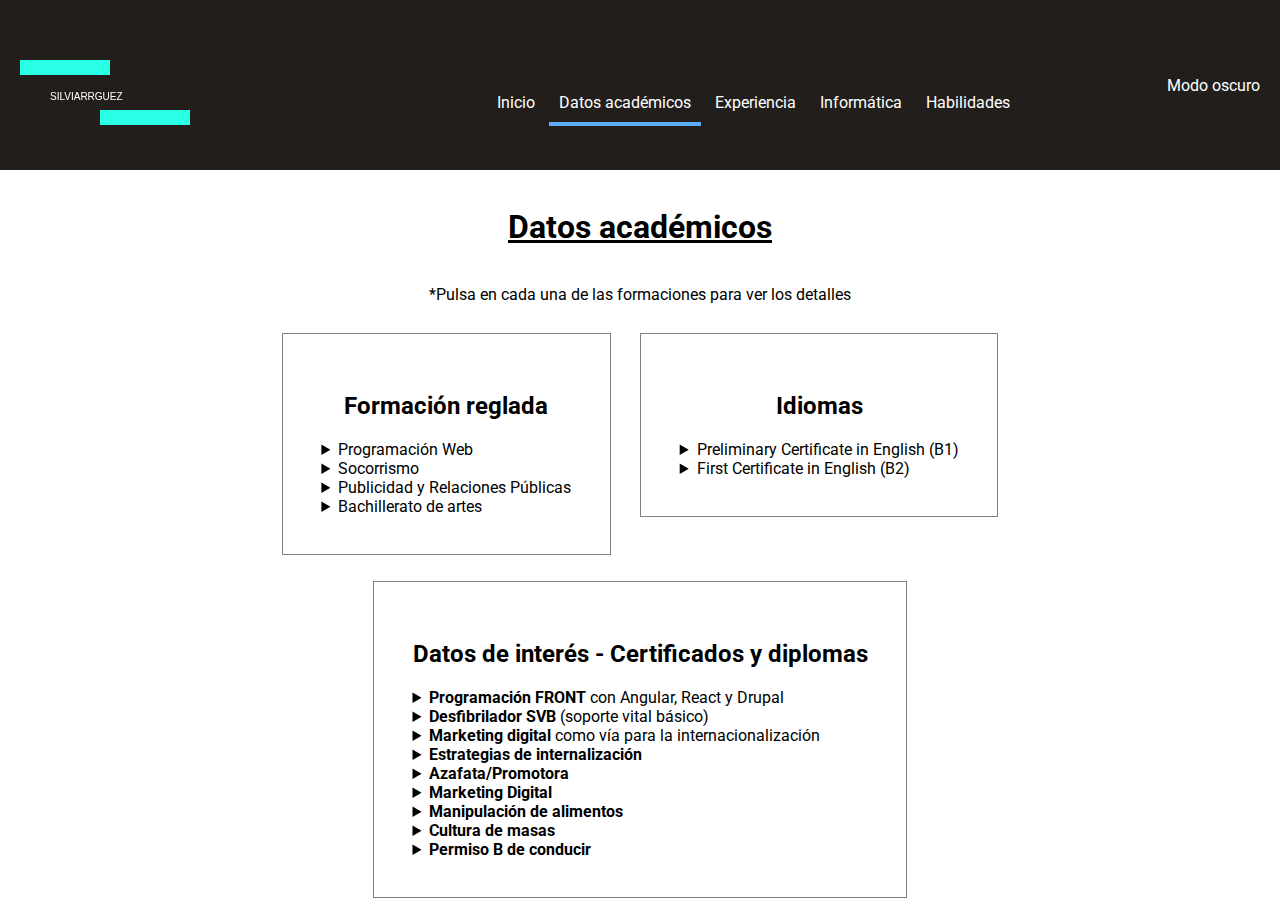
==== academicos.html @ 1fe23177 "html" ====
<!DOCTYPE html>
<html lang="en">

<head>
  <meta charset="UTF-8">
  <meta http-equiv="X-UA-Compatible" content="IE=edge">
  <meta name="viewport" content="width=device-width, initial-scale=1.0">
  <link rel="stylesheet" href="https://cdnjs.cloudflare.com/ajax/libs/font-awesome/4.7.0/css/font-awesome.min.css">

  <link rel="stylesheet" href="estilo/styles.css">

  <link rel="preconnect" href="https://fonts.gstatic.com">
  <link href="https://fonts.googleapis.com/css2?family=Roboto:wght@100&display=swap" rel="stylesheet">

  <title>CV Silvia R. - Datos académicos</title>

</head>

<body class="dia">
  <header>
    <canvas id="marcaPersonal">
      Your browser does not support the HTML canvas tag.
    </canvas>

    <menu>
      <a href="index.html">Inicio</a>
      <a href="academicos.html" class="active">Datos académicos</a>
      <a href="experiencia.html">Experiencia</a>
      <a href="informatica.html">Informática</a>
      <a href="habilidades.html">Habilidades</a>
    </menu>

    <div>
      <button id="btn" onclick="modos()">Modo oscuro</button>
    </div>
  </header>

  <div class="container-center">

    <u><h1>Datos académicos</h1></u>
    <p>*Pulsa en cada una de las formaciones para ver los detalles</p>
    <div class="parrafAncho">
      <h2>Formación reglada</h2>
      <details close="">
        <summary>Programación Web</summary><br>

        <b>Centro: </b>MasterD</br>
        <!-- <img src="iconos/masterd.jpg" style="float:right; height:20%; margin-left:5%;"> -->
        <b>Fecha de inicio: </b>27/09/2019</br>
        <b>Fecha de fin: </b>15/04/2021</br>
        <b>Duración: </b>975 horas</br></br>
      </details>

      <details close="">
        <summary>Socorrismo</summary><br>
        <b>Centro: </b>Real Federación Española de Salvamento y Socorrismo</br>
        <b>Fecha de inicio: </b>01/02/2020</br>
        <b>Fecha de fin: </b>05/03/2020</br>
        <b>Duración: </b>135 horas</br></br>
      </details>

      <details close="">
        <summary>Publicidad y Relaciones Públicas</summary><br>
        <b>Centro: </b>Universidad de Sevilla</br>
        <b>Fecha de inicio: </b> 09/2014</br>
        <b>Fecha de fin: </b> 07/2019</br>
        <b>Duración: </b>4 años y 10 meses</br>
        <b>TFG: </b><i>Reverse product placement:</i> de la obra literaria a la realidad del mercado. Un estudio de casos.</br></br>
      </details>

      <details close="">
        <summary>Bachillerato de artes</summary><br>
        <b>Centro: </b>Escuela de Artes y Oficios León Ortega, Huelva</br>
        <b>Fecha de inicio: </b>09/2011</br>
        <b>Fecha de fin: </b>07/2019</br>
        <b>Duración: </b>1 año y 9 meses</br></br>
      </details>
    </div>

    <div class="parrafAncho">
      <h2>Idiomas</h2>
      <details close="">
        <summary>Preliminary Certificate in English (B1)</summary><br>
        <img src="iconos/B1.png" style="float:right; height:43%; margin-left:5%;">
        <b>Centro: </b>Giralda Center - Sevilla</br>
        <b>Tipo de examen: </b> Cambridge Assesment English</br>
        <b>Fecha de obtención: </b>26/06/2018</br></br>
      </details>

      <details close="">
        <summary>First Certificate in English (B2)</summary><br>
        <img src="iconos/B2.png" style="float:right; height:40%; margin-left:5%;">
        <b>Centro: </b>Kedaro - Huelva</br>
        <b>Tipo de examen: </b>Cambridge Assesment English </br>
        <b>Fecha de obtención: </b>18/08/2020</br></br>
      </details>
    </div>

    <div class="parrafAncho">
      <h2>Datos de interés - Certificados y diplomas</h2>
      <details close="">
        <summary><b>Programación FRONT</b> con Angular, React y Drupal </summary><br>
        <b>Centro: </b> Cenec Málaga - Beca formativa de CMV Consultores</br>
        <b>Fecha de inicio: </b> 10/05/2021</br>
        <b>Fecha de fin: </b>05/07/2021</br>
        <b>Duración: </b> 224 horas</br></br>
      </details>

      <details close="">
        <summary><b>Desfibrilador SVB</b> (soporte vital básico) </summary><br>
        <b>Centro: </b>Real Federación Española de Salvamento y Socorrismo</br>
        <b>Fecha de obtención: </b>13/03/2020</br>
        <b>Duración: </b>2 semanas</br></br>
      </details>

      <details close="">
        <summary><b>Marketing digital</b> como vía para la internacionalización </summary><br>
        <b>Centro: </b>Universidad de Huelva</br>
        <b>Fecha de inicio: </b>03/12/2019</br>
        <b>Fecha de fin: </b>04/12/2019</br>
        <b>Duración: </b>2 días</br></br>
      </details>

      <details close="">
        <summary><b>Estrategias de internalización</b></summary><br>
        <b>Centro: </b>Universidad de Huelva</br>
        <b>Fecha de inicio: 10/12/2019</b></br>
        <b>Fecha de fin: </b>12/12/2019</br>
        <b>Duración: </b>2 días</br></br>

      </details>

      <details close="">
        <summary><b>Azafata/Promotora</b></summary><br>
        <b>Centro: </b>Servicio de Prevención Mancomunado de GrupoCTC</br>
        <b>Fecha de obtención: </b>11/12/2019 </br>
        <b>Duración: </b>1h 30min</br></br>
      </details>

      <details close="">
        <summary><b>Marketing Digital</b></summary><br>
        <b>Centro: </b>Google Actívate</br>
        <b>Fecha de obtención: </b>03/2018</br>
        <b>Duración: </b>40h</br></br>
      </details>
      <details close="">
        <summary><b>Manipulación de alimentos</b></summary><br>
        <b>Centro: </b>Ministerio de Educación</br>
        <b>Fecha de obtención: </b>21/06/2018</br>
        <b>Duración: </b>6h</br></br>
      </details>
      <details close="">
        <summary><b>Cultura de masas</b> </summary><br>
        <b>Centro: </b>Universidad de Sevilla</br>
        <b>Fecha de obtención: </b>24 y 25 octubre 2017</br>
        <b>Duración: </b>10h</br></br>
      </details>
      <details close="">
        <summary><b>Permiso B de conducir </b></summary><br>
        <b>Centro: </b>Reino de España</br>
        <b>Fecha de obtención: </b>12/03/2014</br>
      </details>
    </div>
  </div>
  <!-- footer completo -->
  <?php
    include 'footer.php';
  ?>
  <!-- jquery y javascript -->
  <script src="https://ajax.googleapis.com/ajax/libs/jquery/3.5.1/jquery.min.js"></script>
  <script src="javascript/javascript.js"></script>
  <script src="javascript/logo.js"></script>
</body>

</html>
---- estilo/styles.css ----
@font-face {
  font-family: aAreaKilometer50;
  src: url(aAreaKilometer50.ttf);
}

/* estilos generales */
*{
  font-family: 'Roboto', sans-serif;
  box-sizing:border-box;
}

body, html {
  height: 100%;
  margin: 0;
}

h1, .container-center{
  margin: 3% auto;
  text-align:center;
}

/*estilos de menu*/
a {
  padding: 10px;
  text-align:center;
}

a:link, a:visited {
  color: white;
  text-decoration: none;
}

menu a:hover {
  background-color: #4082c4;
  color: #ffffff;
  border-radius: 5px;
}

menu{
  margin-top: 4%;
}

/* navegacion/inicio/categorias */
header{
  background-color: #221E1B;
  padding: 10px;
  display: flex;
  justify-content: space-between;
  align-items: center;
  color: white;
  width: 100%;
}

#navegacion2{
  background-color: #221E1B;
  padding: 10px;
  justify-content: space-between;
  color: white;
  text-align: center;
  width: 100%;
}


/* efecto parallax */
.inicio{
  /* background-image: url("../natural-fotos/gaviota.jpg"); */
  background-image: url("https://c.pxhere.com/photos/36/8d/laptop_pen_tab_computer_hp_notebook-608893.jpg!d");
  width: 100%;
  height: 60vh;
  min-height: 200px; 
  background-attachment: fixed;
  background-position: center;
  background-repeat: no-repeat;
  background-size: cover;
}

@supports(object-fit: cover){
  .inicio #tela{
    height: 100%;
    object-fit: cover;
    object-position: center center;
  }
}

/* misio vision valores */
div.centrado, h2{
  text-align:center;
}

.parraf{  
  width: 25%;
  margin: 2%;
  text-align: justify;
  position: relative;
  top: 0px;
  padding: 5px;
  object-fit: contain;
  display: inline-grid;
}

.parrafAncho{
  margin: 1%;
  text-align: justify;
  position: relative;
  padding: 3%;
  display: inline-grid;
  border: 1px solid grey;

}

summary{
  cursor: pointer;
}

/* botones y modo oscuro */
.bdark{
background-color: black;
color: white;
} 

button{
    border-radius: 5px;
    cursor: pointer;
    font-size: 1em;
    padding: 10px;
    border: none;
    background: transparent ;
    color: white;
}
button:hover{
    background-color: white;
    color: black;
}

.active{
border-bottom: 4px solid rgb(93, 173, 248);
}


/* estilos de galeria */
#mensaje{
  text-align: center;
}

.default{
  width: 100%;
}
.container{
  width: 30%; 
  display: inline-block;
  position: relative;
  top:0px;
  left: 0px;
  cursor: pointer;
  margin: 1%;   
  
}

.container > div{
  position:absolute;
  top:0;
  left:0;
  z-index:-1;
  padding:10px;
  margin:0;
  
}
.eachPh{
  width: 100%;
  object-fit: cover;
  display: inline-block;
  box-shadow: 0 0 7px 0 rgba(0,0,0,.6);
}
  .eachPh:hover{
    opacity: 0.07;
    -webkit-transition: opacity 400ms;
    -moz-transition: opacity 400ms;
    -o-transition: opacity 400ms;
    -ms-transition: opacity 400ms;
    transition: opacity 400ms;
  }

  figcaption{
    position: absolute;
    width: 100%;
    margin: 0 auto;
    bottom: 0px;
}

.centrarContenido{
  margin: 4% auto;
  text-align: center;
}

#parrafo{
  display: inline-block;
  position: relative;
  width: 30%;
  text-align:justify;
  margin: 5% auto;
  padding: 2%;
  border-radius: 30px;  
  background-color:#eee;
}

ul{
  margin: 4%;
  width: 25%; 
  display: inline-block;
  position: relative;
}

/* modal de la galeria para ampliar imagenes */
.modal:target{
  display: block;
  position:fixed;
  background: rgba(0,0,0,0.8);
  top:0;
  left: 0;  
  width: 100%;  
  height: 100%;
  z-index:2;
}

.modal {
  display: none;
}

.modal h3{
  color:white;
  font-size: 30px;
  text-align: center;
  margin: 15px 0;
}

.imagen{
  width: 100%;
  height: 70%;
  display: flex;
  justify-content: center;
  align-items: center;
}

.imagen a {
  color: white;
  font-size: 40px;
  text-decoration: none;
  margin: 0 10px;
}

.imagen img{
  width: 70%;
  max-width: 100%;
}

.cerrar{
  display: block;
  background: white;
  width: 4%;
  margin:3%;
  text-align: center;
  text-decoration: none;
  font-size: 25px;
  color: black;
  padding: 5px;
  border-radius: 50%;
  line-height: 25px;
}

/*simbolos lenguajes*/
.simbolos{
  height: 15%; 
  width: 30%;
  display: inline-block;
  position: relative;
  margin: 1%; 
}
.simbolos>img{
  height: 60%;
}


/* responsive de header y galeria */
@media screen and (max-width: 992px) {
  .container{
    width: 100%; 
    display: inline-block;
    position: relative;
    top:0px;
    left: 0px;
    cursor: pointer;
    margin: 1%;   
    
  }

  header{
    background-color: #221E1B;
    padding: 10px;
    color: white;
    display: block;
    position: relative;
  }
}


/* estilos de footer */
  footer{ 
    background-color: #221E1B;
    color: white;
    position: relative;
    bottom: 0;
    width: 100%;
    text-align: center;
    padding: 2%;
  }

  .container-footer{
    color: white;
    position: relative;
    bottom: 0px;
    width: 100%;
    text-align: center;
    padding: 2%;
    background-color: black;
  }

  .container-body{
    display: flex;
  }

  .colum1{
    max-width: 20%;
    margin: 5%;
    text-align: justify;
  }

  .colum1 p{
    margin-top: 20px;
  }

  .colum2{
    width: 28%;
    margin: 5%;
    text-align: center;
  }

  .colum3{
    width: 28%;
    margin: 5%;
    align-items: center;
  }

  #logopie{
    width:'80%'; 
    top: 20%;
    left: 0;
    right: 0;
    position: absolute;
    opacity: 0.06;
    display: block;
    margin: 0 auto;
  }

  /* responsive footer y header */
  @media screen and (max-width: 576px,360px) {
    .container-body{
      position: relative;
      display: initial;
    }
    .colum1{
      max-width: 100%;
      margin: 5%;
    }
    .colum2{
      width: 100%;
      margin: 5%;
    }
    .colum3{
      width: 100%;
      margin: 5%;
    }
  }
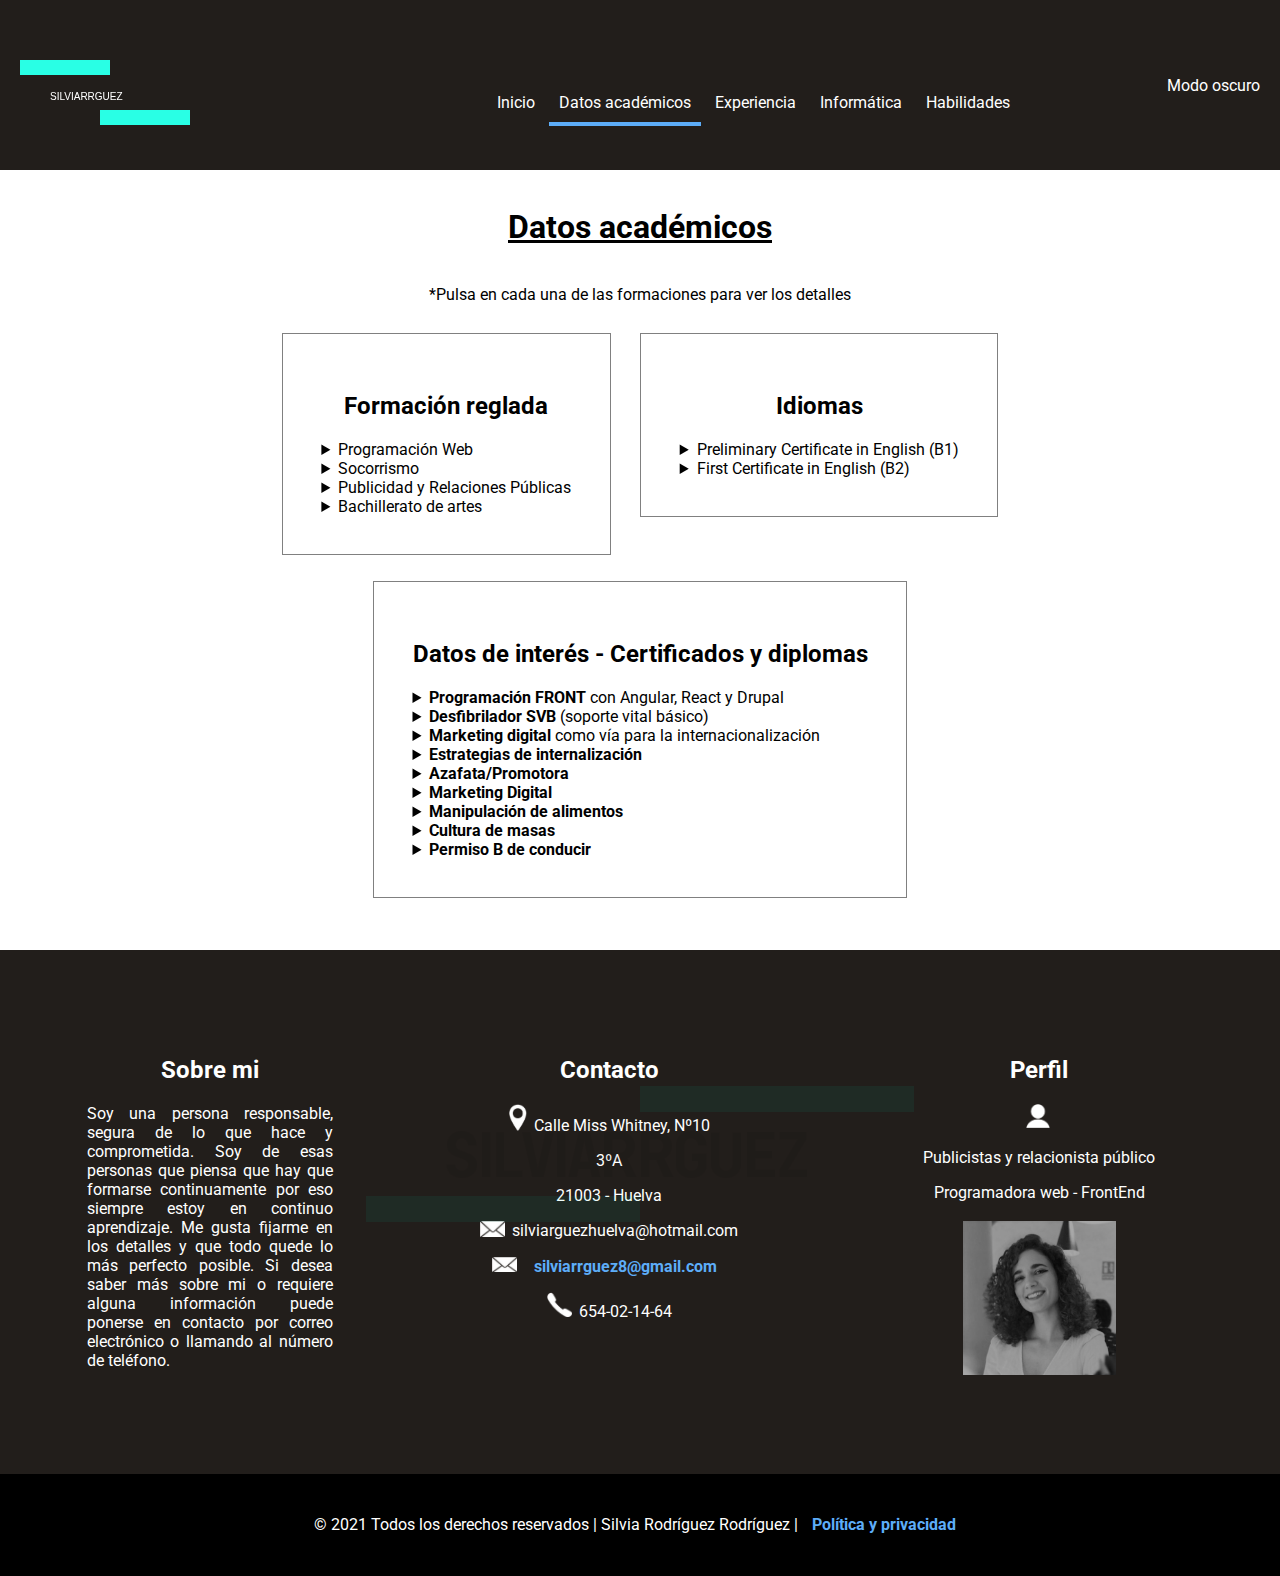
==== commit 81b197fd: "cambios" ====
--- a/academicos.html
+++ b/academicos.html
@@ -31,7 +31,7 @@
     </menu>
 
     <div>
-      <button id="btn" onclick="modos()">Modo oscuro</button>
+      <button class="btn" onclick="modos()">Modo oscuro</button>
     </div>
   </header>
 
@@ -163,9 +163,61 @@
     </div>
   </div>
   <!-- footer completo -->
-  <?php
-    include 'footer.php';
-  ?>
+  <!-- footer completo -->
+  <footer>
+    <div class="container-body">
+      <img id="logopie" src="logo/marca-personal.png" alt="logo empresa Silvia Rodríguez Rodríguez">
+      <div class="colum1">
+        <h2>Sobre mi</h2>
+        <p>Soy una persona responsable, segura de lo que hace y comprometida. Soy de esas personas que piensa
+          que hay que formarse continuamente por eso siempre estoy en continuo aprendizaje. Me gusta fijarme
+          en los detalles y que todo quede lo más perfecto posible.
+          Si desea saber más sobre mi o requiere alguna información puede ponerse en contacto por correo electrónico
+          o llamando al número de teléfono.
+        </p>
+      </div>
+
+      <div class="colum2">
+        <h2>Contacto</h2>
+        <div class="row">
+
+
+          <p> <img src="iconos/icono-sitio.png" style="width: 6%; margin-right: 1%;" alt="ubicacion"> Calle Miss
+            Whitney, Nº10</p>
+          <p>3ºA</p>
+          <p> 21003 - Huelva</p>
+
+          <p> <img src="iconos/icono-correo.png" style="width: 8%; margin-right: 1%;" alt="correo">
+            silviarguezhuelva@hotmail.com</p>
+
+
+          <p><img src="iconos/icono-correo.png" style="width: 8%; margin-right: 1%;" alt="correo"> <b><a
+                style="color:#5DADF8;" href="mailto:silviarrguez8@gmail.com"> silviarrguez8@gmail.com</a></b></p>
+
+
+          <p><img src="iconos/icono-telefono.png" style="width: 8%; margin-right: 1%;" alt="telefono"> 654-02-14-64</p>
+        </div>
+      </div>
+
+      <div class="colum3">
+        <h2>Perfil</h2>
+        <div class="row">
+          <img src="iconos/perfil.png" style="width: 8%; margin-right: 1%;" alt="icono perfil">
+          <p>Publicistas y relacionista público</p>
+          <p>Programadora web - FrontEnd</p>
+          <img src="contacto/editc.jpg" style="width:50%; margin: 1%;" alt="foto personal">
+        </div>
+      </div>
+    </div>
+  </footer>
+
+  <div class="container-footer">
+    <div class="copyright">
+      <p>© 2021 Todos los derechos reservados | Silvia Rodríguez Rodríguez | <b><a style="color:#5DADF8;"
+            target="_blank" href="politicapriv.html">Política
+            y privacidad</a></b> </p>
+    </div>
+  </div>
   <!-- jquery y javascript -->
   <script src="https://ajax.googleapis.com/ajax/libs/jquery/3.5.1/jquery.min.js"></script>
   <script src="javascript/javascript.js"></script>
--- a/estilo/styles.css
+++ b/estilo/styles.css
@@ -200,7 +200,7 @@
   margin: 5% auto;
   padding: 2%;
   border-radius: 30px;  
-  background-color:#eee;
+  background-color:rgb(173, 173, 173);
 }
 
 ul{
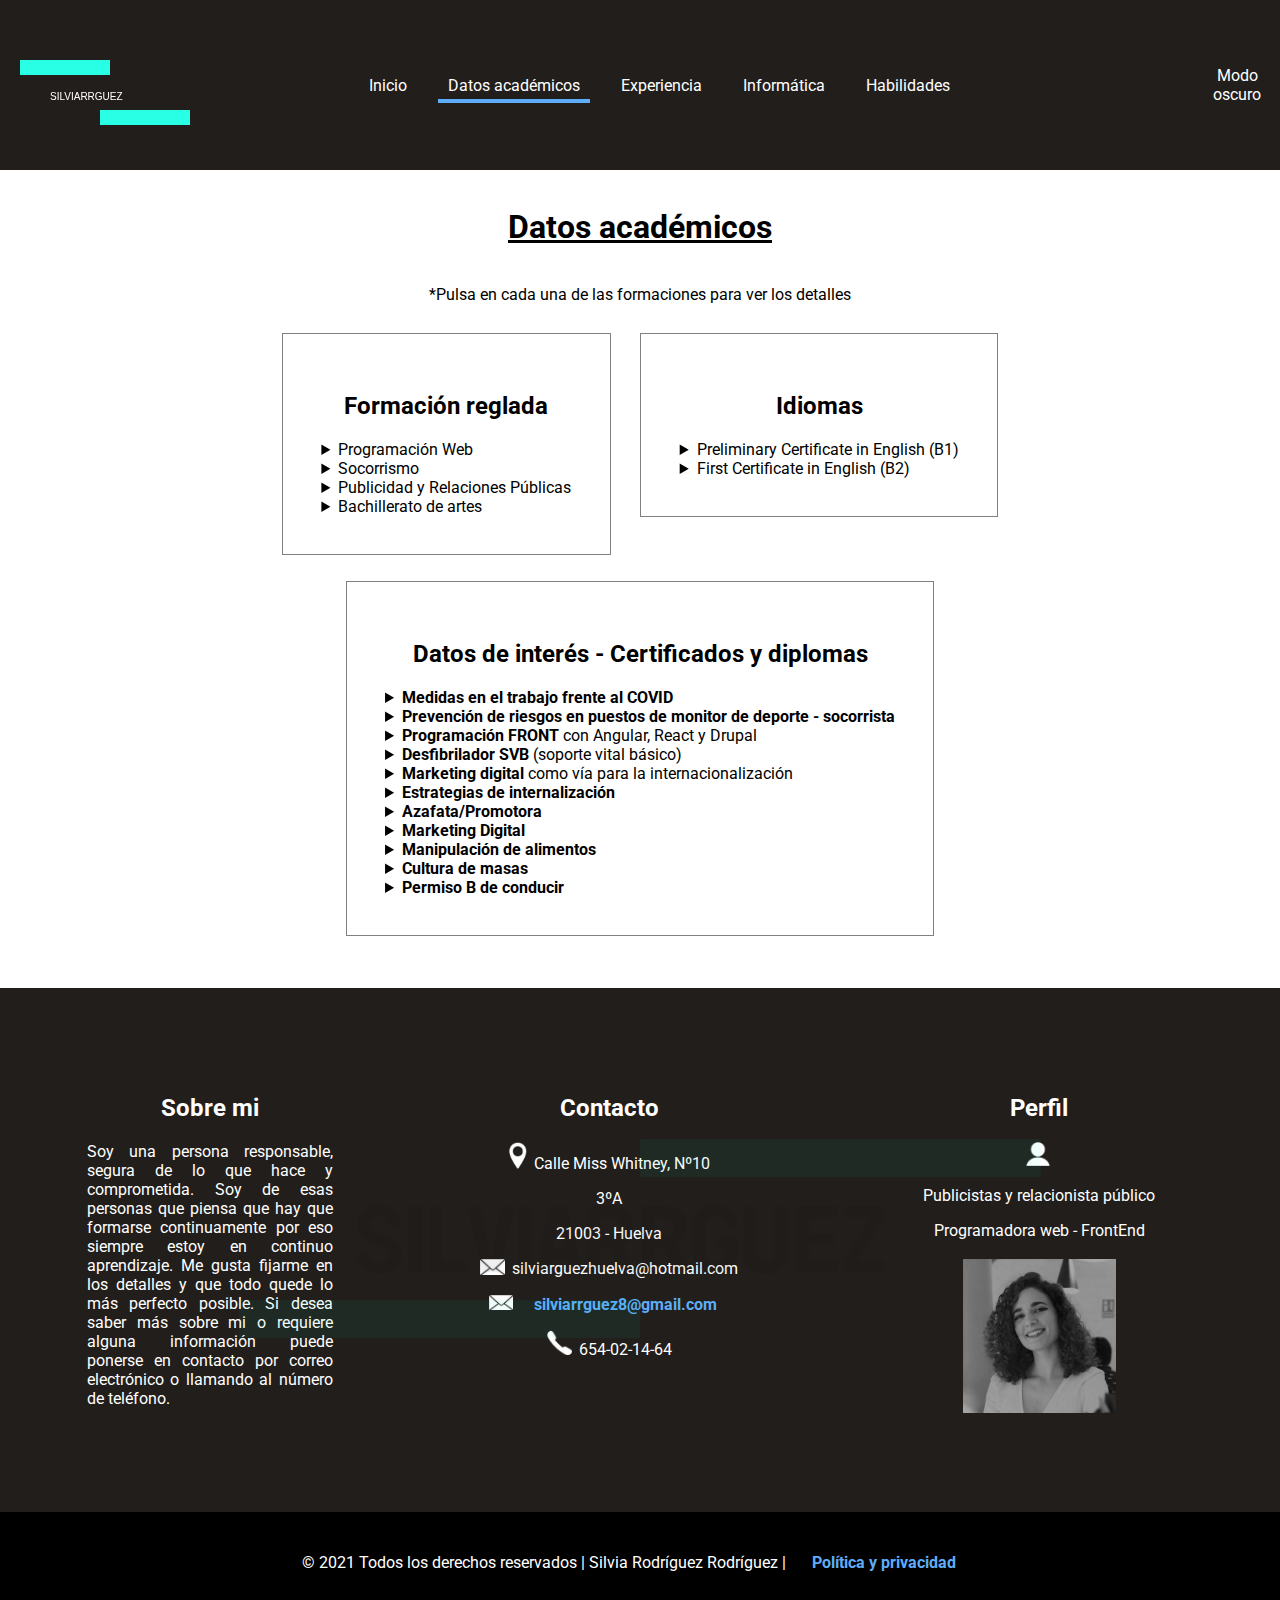
==== commit edb299e3: "parte de responsive" ====
--- a/academicos.html
+++ b/academicos.html
@@ -98,6 +98,21 @@
 
     <div class="parrafAncho">
       <h2>Datos de interés - Certificados y diplomas</h2>
+
+      <details close="">
+        <summary><b>Medidas en el trabajo frente al COVID </b></summary><br>
+        <b>Centro: </b> Quirón Prevención</br>
+        <b>Fecha: </b> 26/08/2021</br>
+        <b>Duración: </b> 2horas</br></br>
+      </details>
+
+      <details close="">
+        <summary><b>Prevención de riesgos en puestos de monitor de deporte - socorrista </b> </summary><br>
+        <b>Centro: </b> Quirón Prevención</br>
+        <b>Fecha: </b> 26/08/2021</br>
+        <b>Duración: </b> 2 horas</br></br>
+      </details>
+
       <details close="">
         <summary><b>Programación FRONT</b> con Angular, React y Drupal </summary><br>
         <b>Centro: </b> Cenec Málaga - Beca formativa de CMV Consultores</br>
--- a/estilo/styles.css
+++ b/estilo/styles.css
@@ -10,6 +10,7 @@
 }
 
 body, html {
+  width: 100%;
   height: 100%;
   margin: 0;
 }
@@ -21,6 +22,7 @@
 
 /*estilos de menu*/
 a {
+  margin: 1%;
   padding: 10px;
   text-align:center;
 }
@@ -37,7 +39,7 @@
 }
 
 menu{
-  margin-top: 4%;
+  width: 100%;
 }
 
 /* navegacion/inicio/categorias */
@@ -51,6 +53,7 @@
   width: 100%;
 }
 
+
 #navegacion2{
   background-color: #221E1B;
   padding: 10px;
@@ -122,7 +125,7 @@
     border-radius: 5px;
     cursor: pointer;
     font-size: 1em;
-    padding: 10px;
+    padding: 1%;
     border: none;
     background: transparent ;
     color: white;
@@ -133,7 +136,8 @@
 }
 
 .active{
-border-bottom: 4px solid rgb(93, 173, 248);
+  padding-bottom: 0.5%;
+  border-bottom: 4px solid rgb(93, 173, 248);
 }
 
 
@@ -351,7 +355,7 @@
   }
 
   #logopie{
-    width:'80%'; 
+    width:80%; 
     top: 20%;
     left: 0;
     right: 0;
@@ -367,6 +371,15 @@
       position: relative;
       display: initial;
     }
+
+    header{
+      display: block;
+      position: relative;
+    }
+
+    a{
+      margin: 3%;
+    }
     .colum1{
       max-width: 100%;
       margin: 5%;
@@ -379,4 +392,5 @@
       width: 100%;
       margin: 5%;
     }
-  }+  }
+  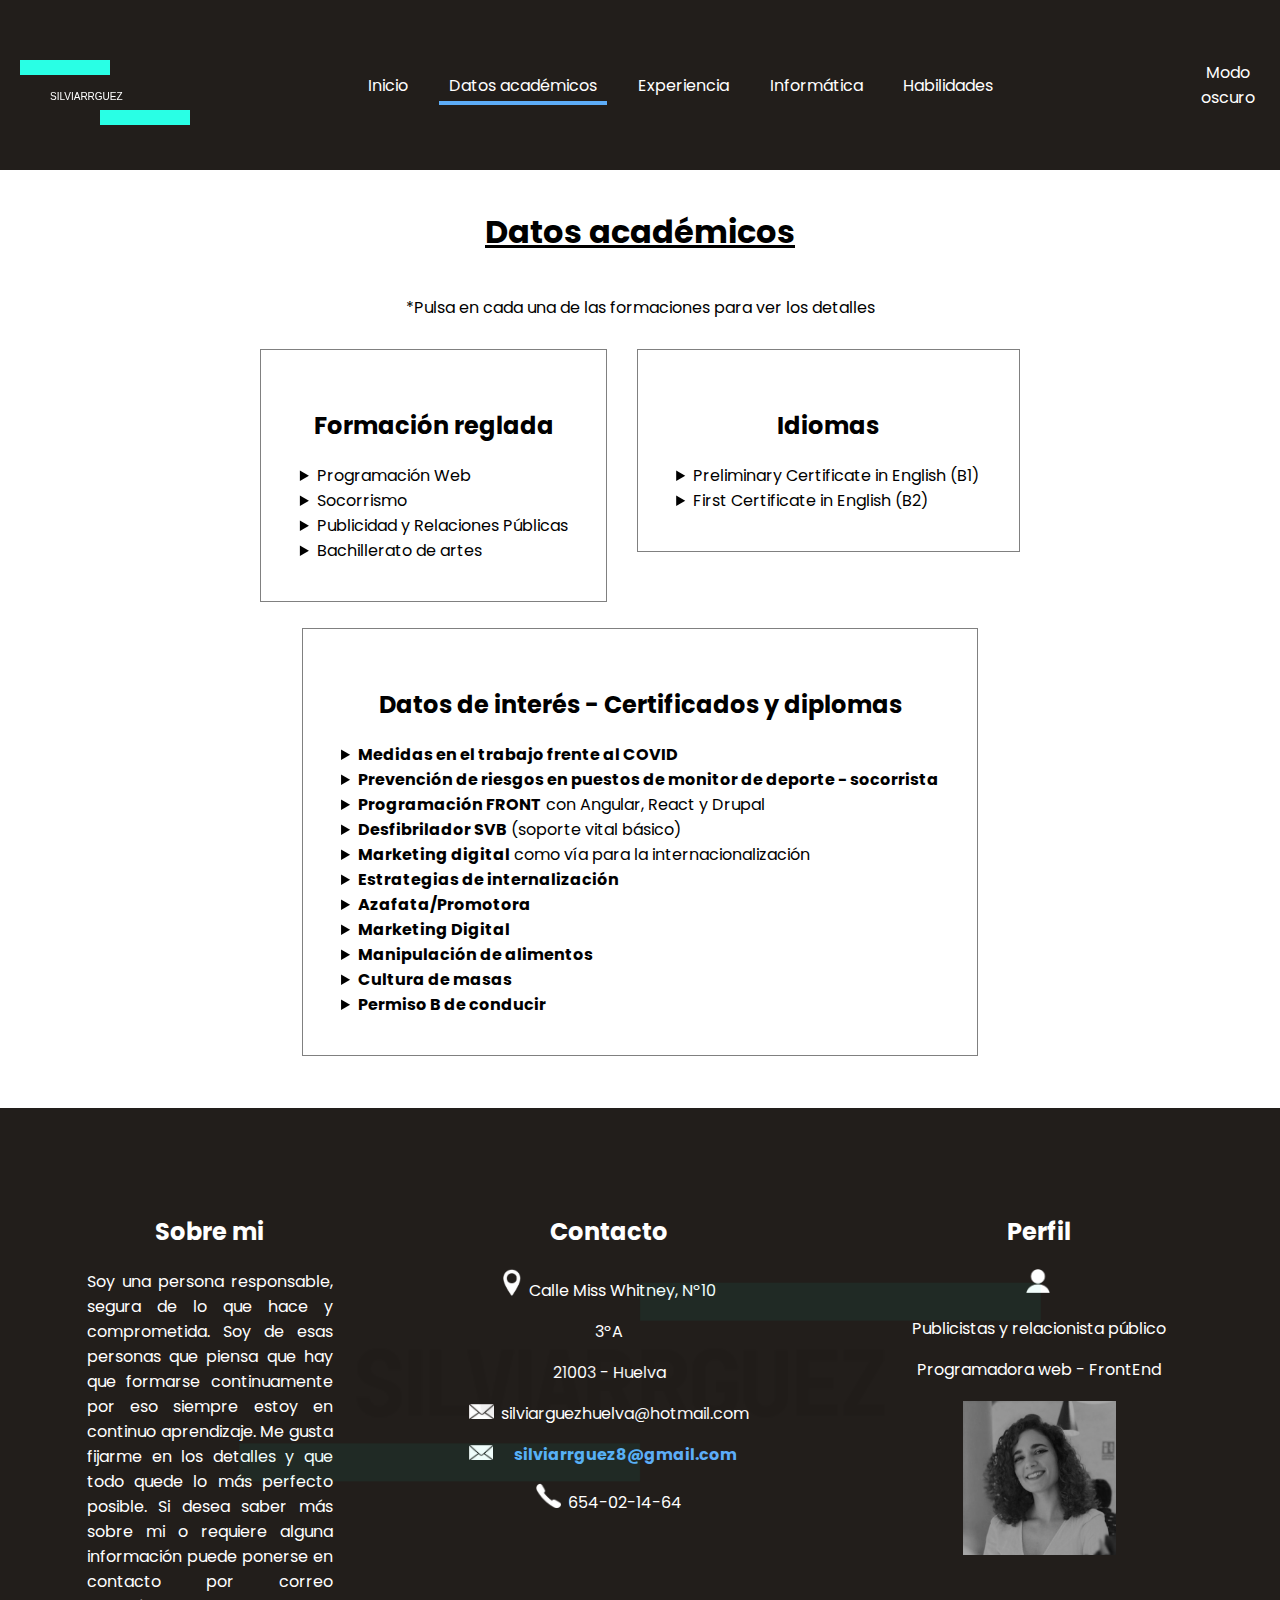
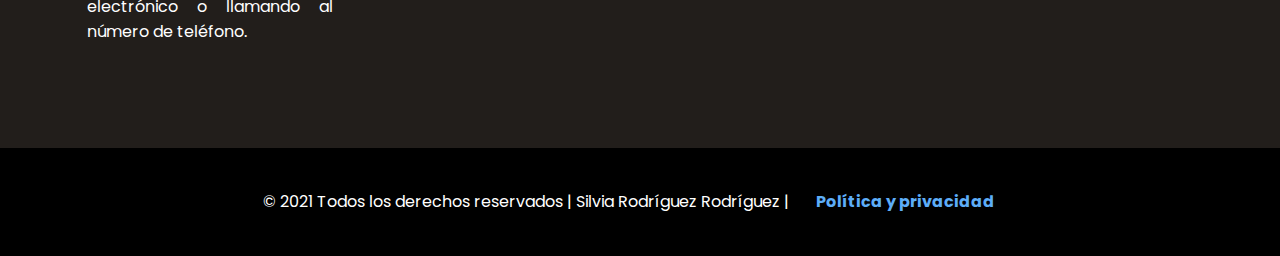
==== commit 7df96071: "fuente y quitar texto de imagenes" ====
--- a/academicos.html
+++ b/academicos.html
@@ -10,7 +10,8 @@
   <link rel="stylesheet" href="estilo/styles.css">
 
   <link rel="preconnect" href="https://fonts.gstatic.com">
-  <link href="https://fonts.googleapis.com/css2?family=Roboto:wght@100&display=swap" rel="stylesheet">
+   <!-- <link href="https://fonts.googleapis.com/css2?family=Roboto:wght@100&display=swap" rel="stylesheet"> -->
+   <link href="https://fonts.googleapis.com/css2?family=Poppins&display=swap" rel="stylesheet">
 
   <title>CV Silvia R. - Datos académicos</title>
 
--- a/estilo/styles.css
+++ b/estilo/styles.css
@@ -4,8 +4,9 @@
 }
 
 /* estilos generales */
+/* font-family: 'Roboto', sans-serif; */
 *{
-  font-family: 'Roboto', sans-serif;
+  font-family: 'Poppins', sans-serif;
   box-sizing:border-box;
 }
 
@@ -125,7 +126,7 @@
     border-radius: 5px;
     cursor: pointer;
     font-size: 1em;
-    padding: 1%;
+    padding: 10px;
     border: none;
     background: transparent ;
     color: white;
@@ -156,18 +157,20 @@
   top:0px;
   left: 0px;
   cursor: pointer;
-  margin: 1%;   
+  margin: 1%;  
   
 }
 
 .container > div{
+  width: 100%;
+  height: 100%;
   position:absolute;
   top:0;
-  left:0;
+  left: 4%;
   z-index:-1;
   padding:10px;
-  margin:0;
-  
+  margin: 4% auto;
+  text-align: center;
 }
 .eachPh{
   width: 100%;
@@ -184,8 +187,14 @@
     transition: opacity 400ms;
   }
 
+  
+.container > div > h2{
+    width: 100%;
+    margin: 0 auto;
+    top: 0px;
+}
+
   figcaption{
-    position: absolute;
     width: 100%;
     margin: 0 auto;
     bottom: 0px;
@@ -366,7 +375,7 @@
   }
 
   /* responsive footer y header */
-  @media screen and (max-width: 576px,360px) {
+  @media screen and (max-width: 411px,731px) {
     .container-body{
       position: relative;
       display: initial;
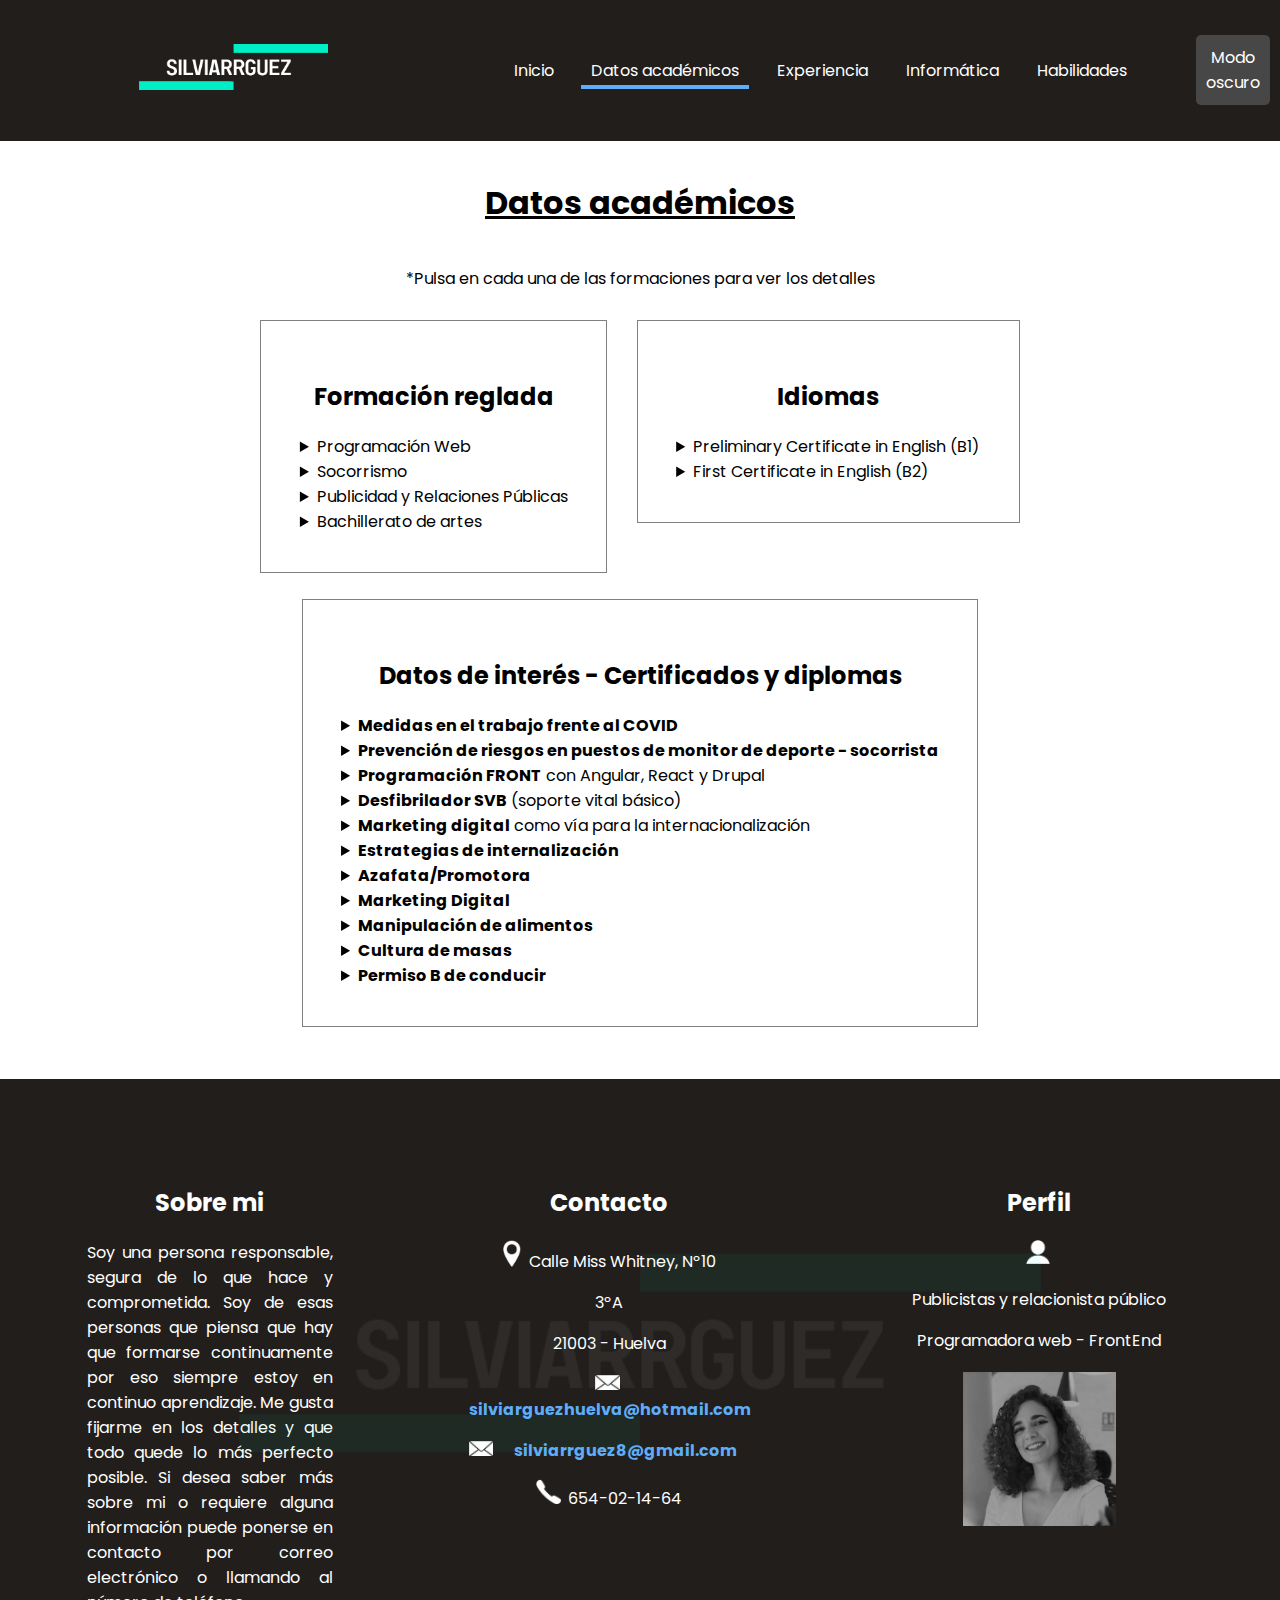
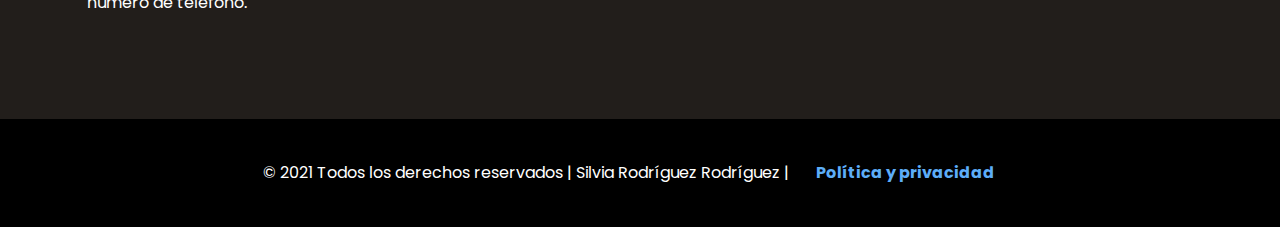
==== commit 425eff35: "marca en img y reparar footer" ====
--- a/academicos.html
+++ b/academicos.html
@@ -19,9 +19,7 @@
 
 <body class="dia">
   <header>
-    <canvas id="marcaPersonal">
-      Your browser does not support the HTML canvas tag.
-    </canvas>
+    <a href="index.html"><img class="mPersonal" src="logo/marcaB-personal.png"></a>
 
     <menu>
       <a href="index.html">Inicio</a>
@@ -182,7 +180,7 @@
   <!-- footer completo -->
   <footer>
     <div class="container-body">
-      <img id="logopie" src="logo/marca-personal.png" alt="logo empresa Silvia Rodríguez Rodríguez">
+      <img id="logopie" src=" logo/marcaB-personal.png" alt="logo empresa Silvia Rodríguez Rodríguez">
       <div class="colum1">
         <h2>Sobre mi</h2>
         <p>Soy una persona responsable, segura de lo que hace y comprometida. Soy de esas personas que piensa
@@ -203,8 +201,8 @@
           <p>3ºA</p>
           <p> 21003 - Huelva</p>
 
-          <p> <img src="iconos/icono-correo.png" style="width: 8%; margin-right: 1%;" alt="correo">
-            silviarguezhuelva@hotmail.com</p>
+          <p> <img src="iconos/icono-correo.png" style="width: 8%; margin-right: 1%;" alt="correo"><b>
+            <a style="color:#5DADF8;" href="mailto:silviarguezhuelva@hotmail.com"> silviarguezhuelva@hotmail.com</a></b></p>
 
 
           <p><img src="iconos/icono-correo.png" style="width: 8%; margin-right: 1%;" alt="correo"> <b><a
--- a/estilo/styles.css
+++ b/estilo/styles.css
@@ -14,6 +14,10 @@
   width: 100%;
   height: 100%;
   margin: 0;
+}
+
+.mPersonal{
+  width: 60%;
 }
 
 h1, .container-center{
@@ -128,7 +132,7 @@
     font-size: 1em;
     padding: 10px;
     border: none;
-    background: transparent ;
+    background: rgb(71, 71, 71) ;
     color: white;
 }
 button:hover{
@@ -355,6 +359,7 @@
     width: 28%;
     margin: 5%;
     text-align: center;
+    z-index:1;
   }
 
   .colum3{
@@ -402,4 +407,5 @@
       margin: 5%;
     }
   }
+
   